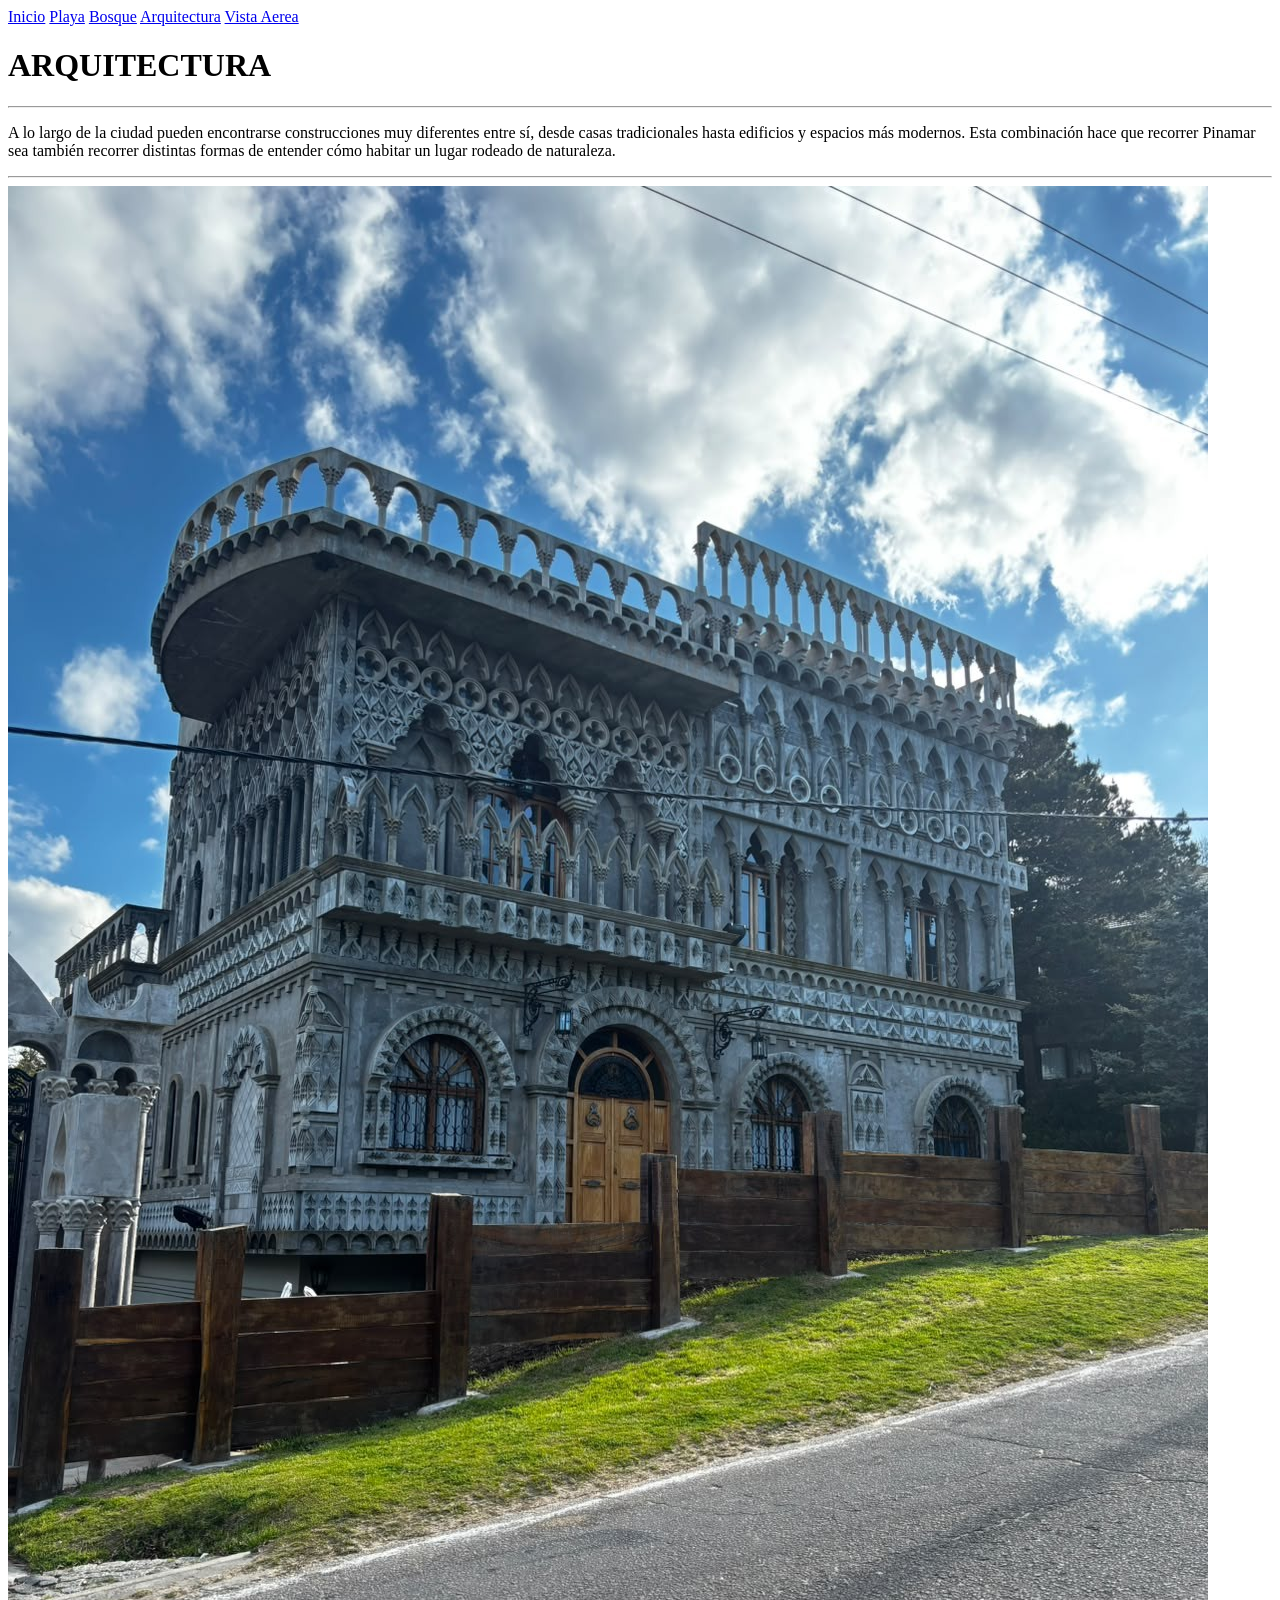
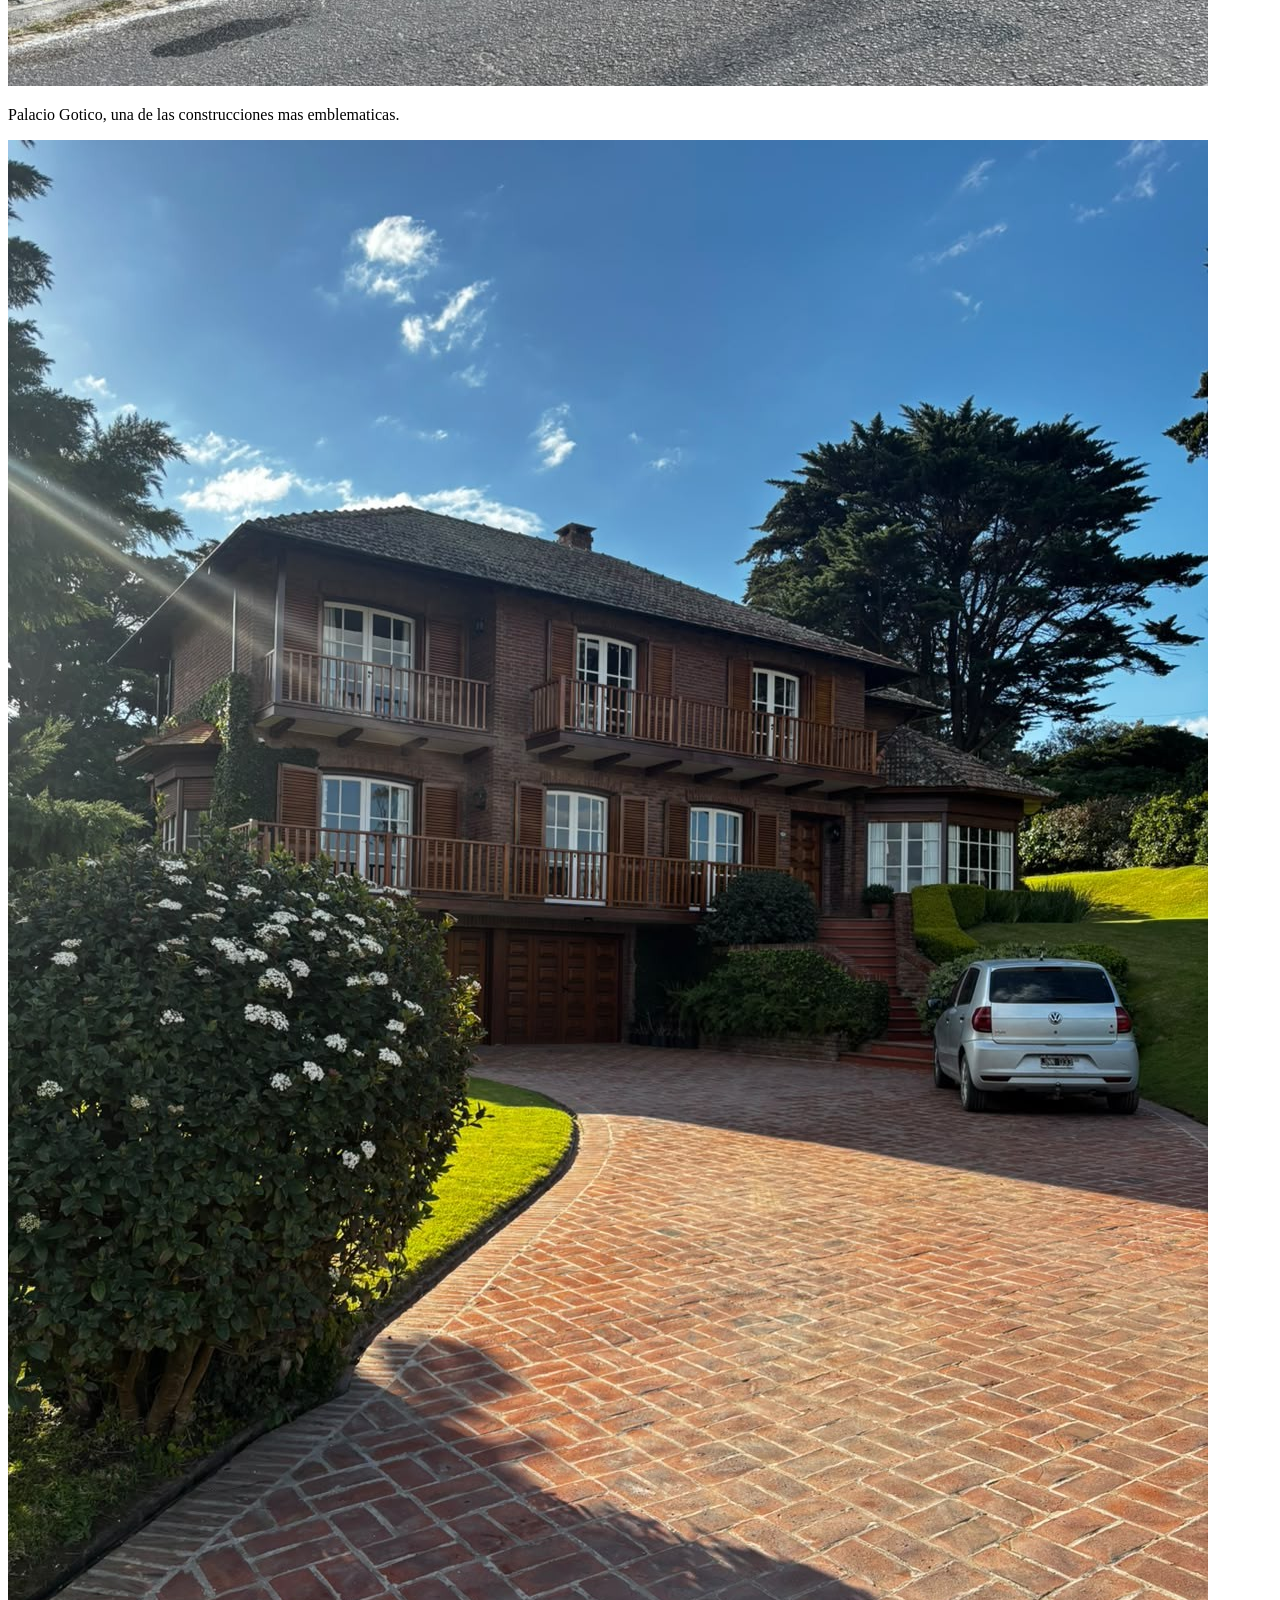
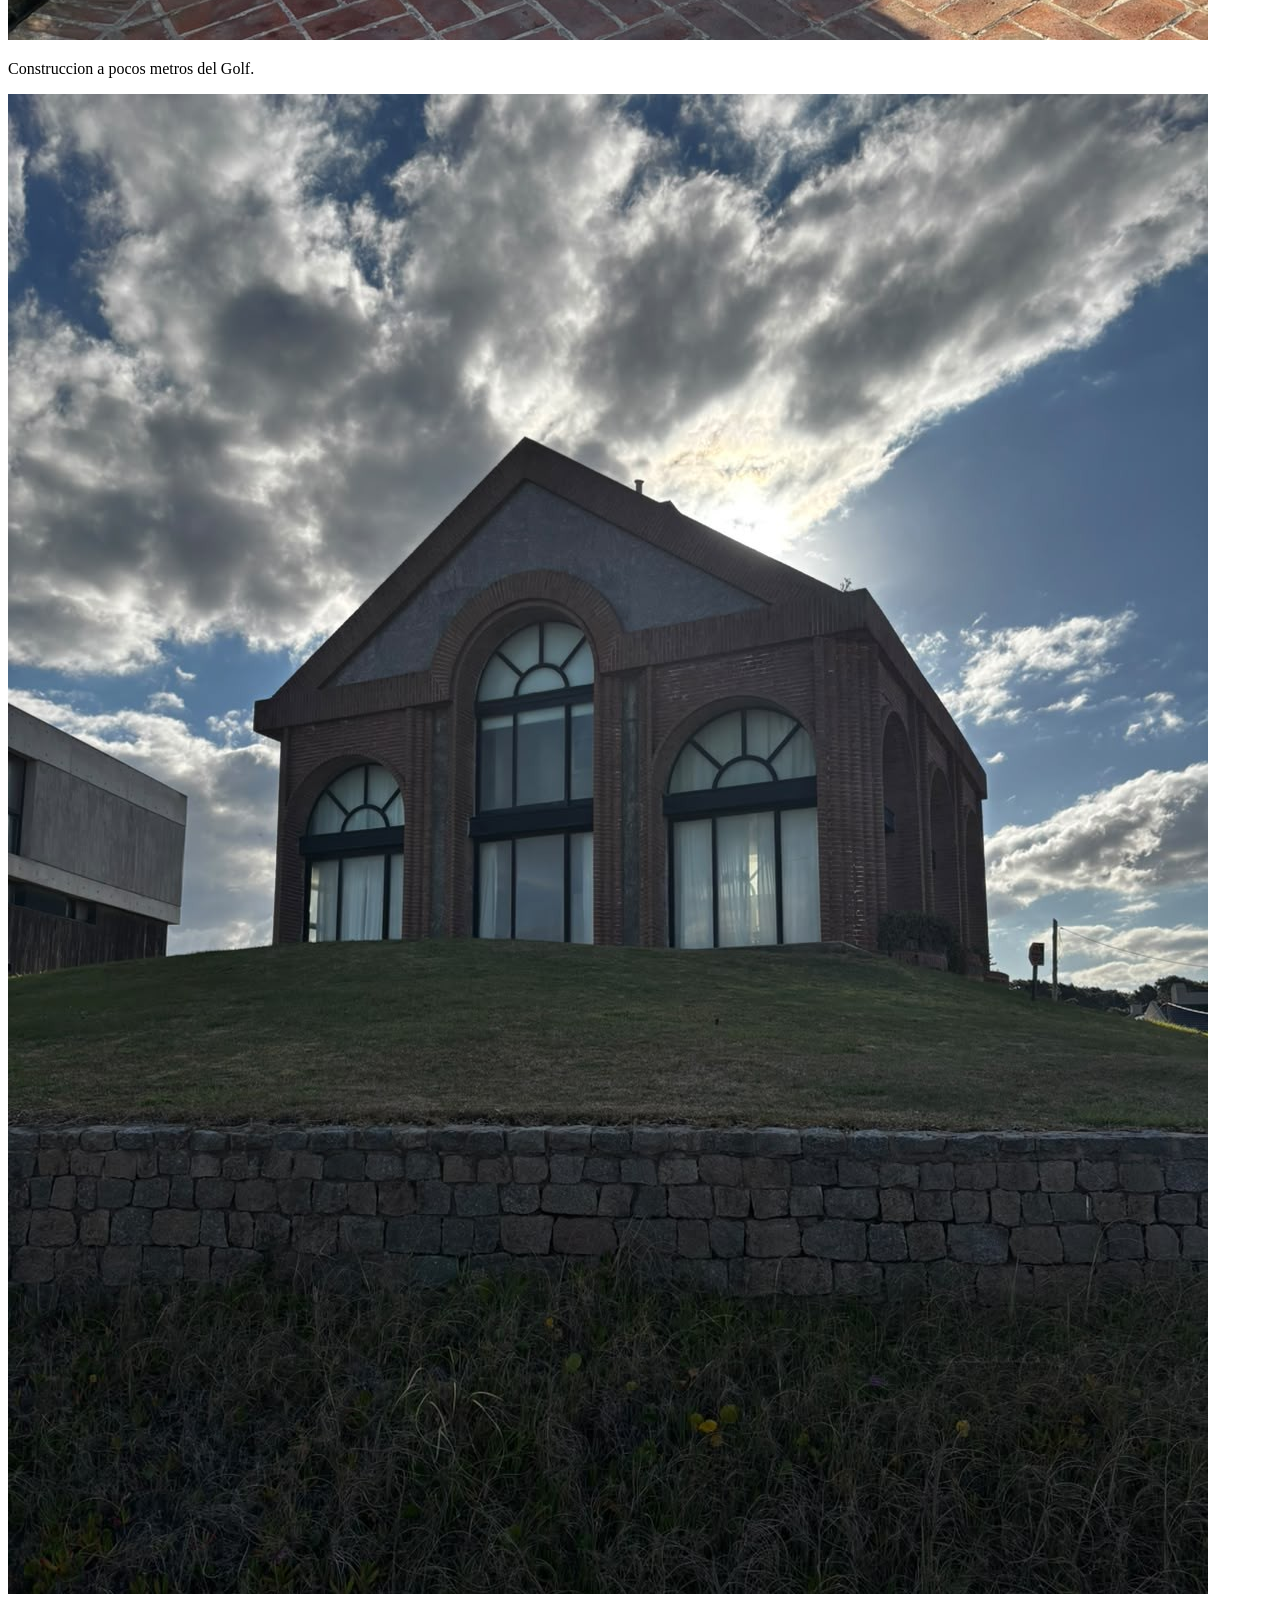
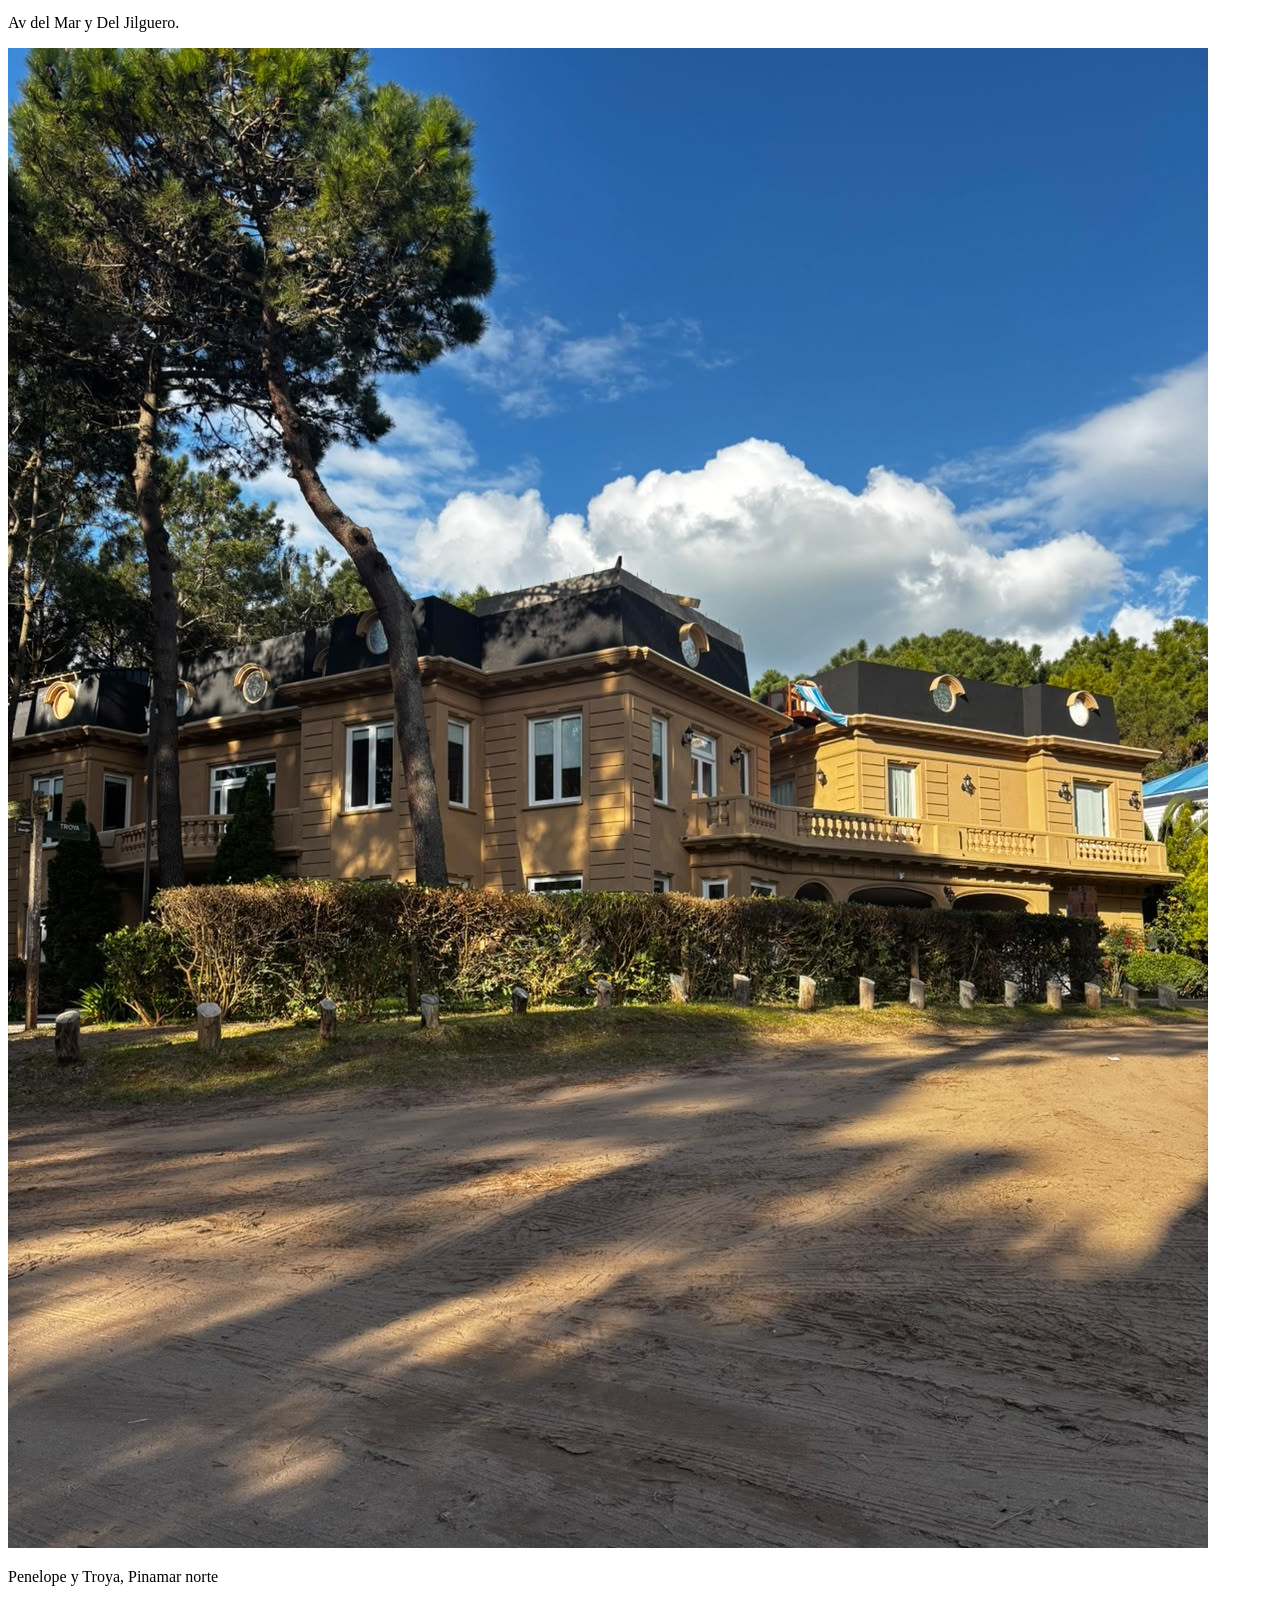
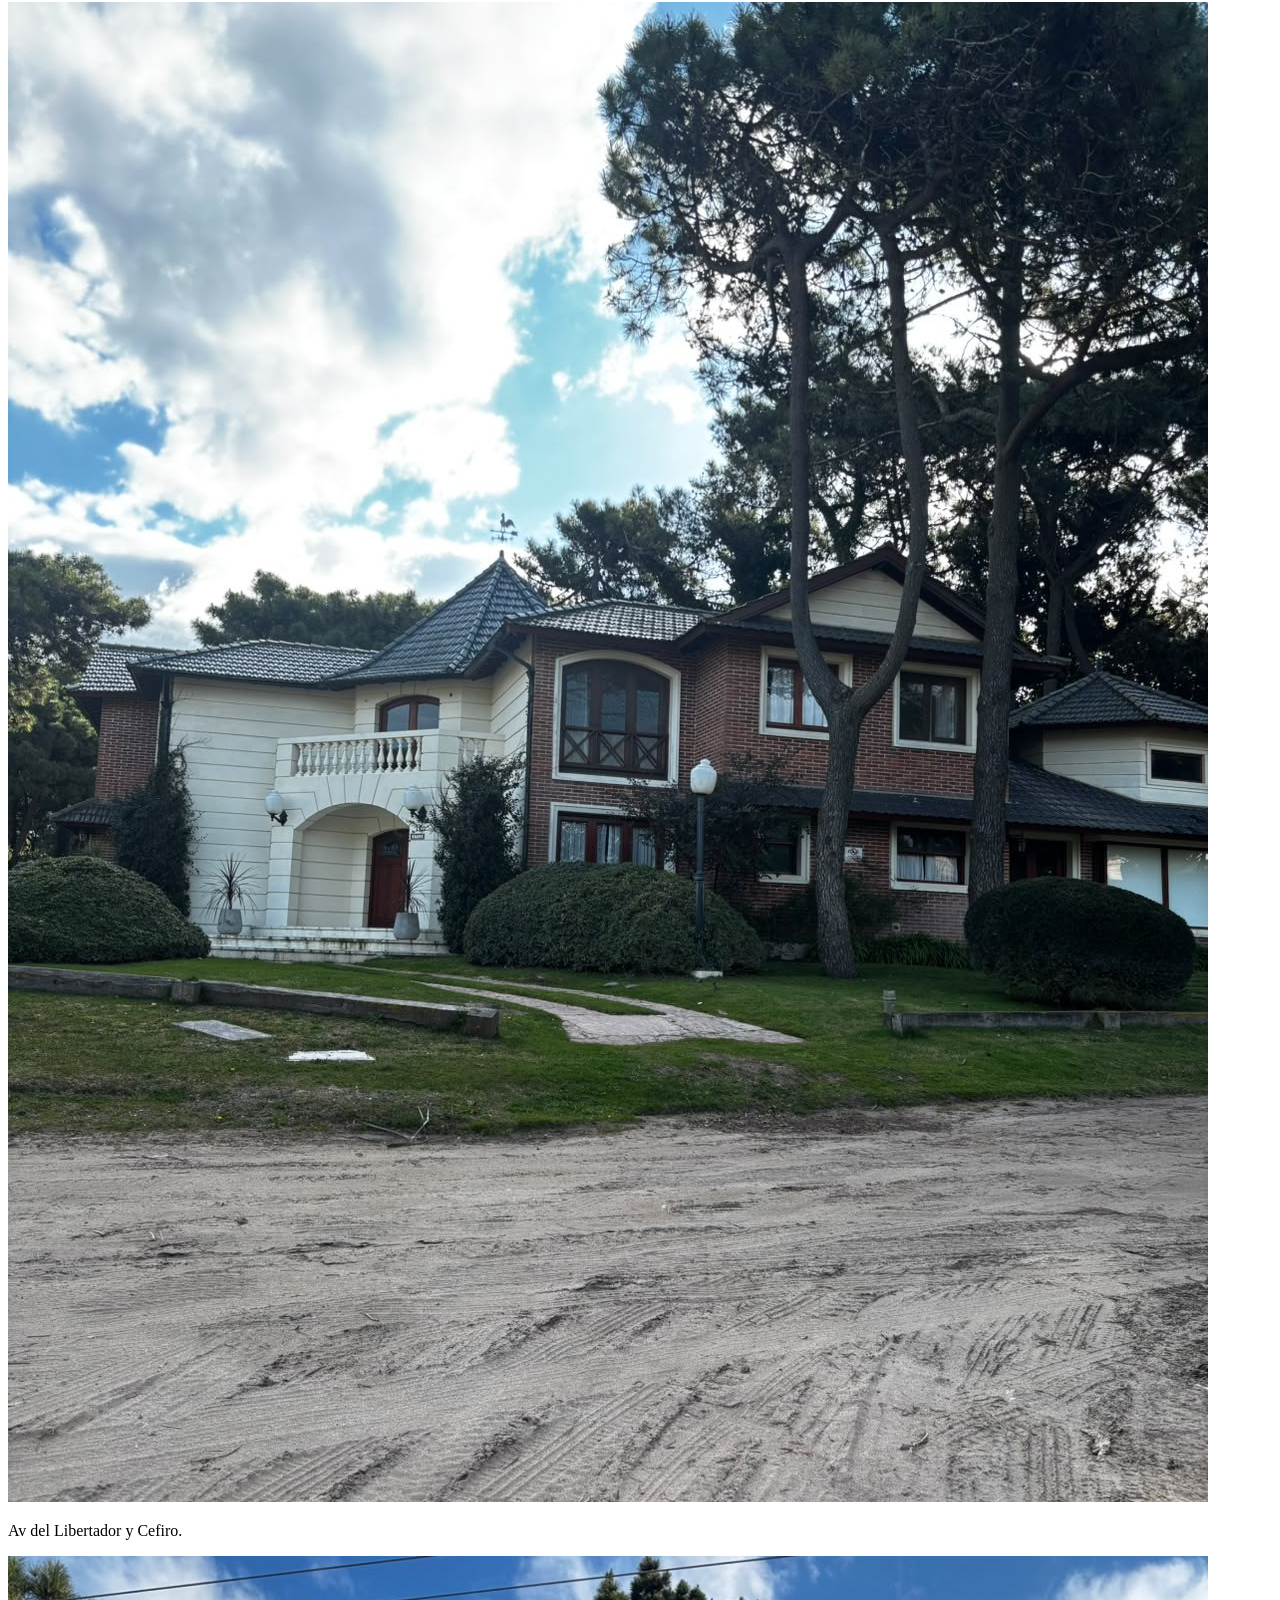
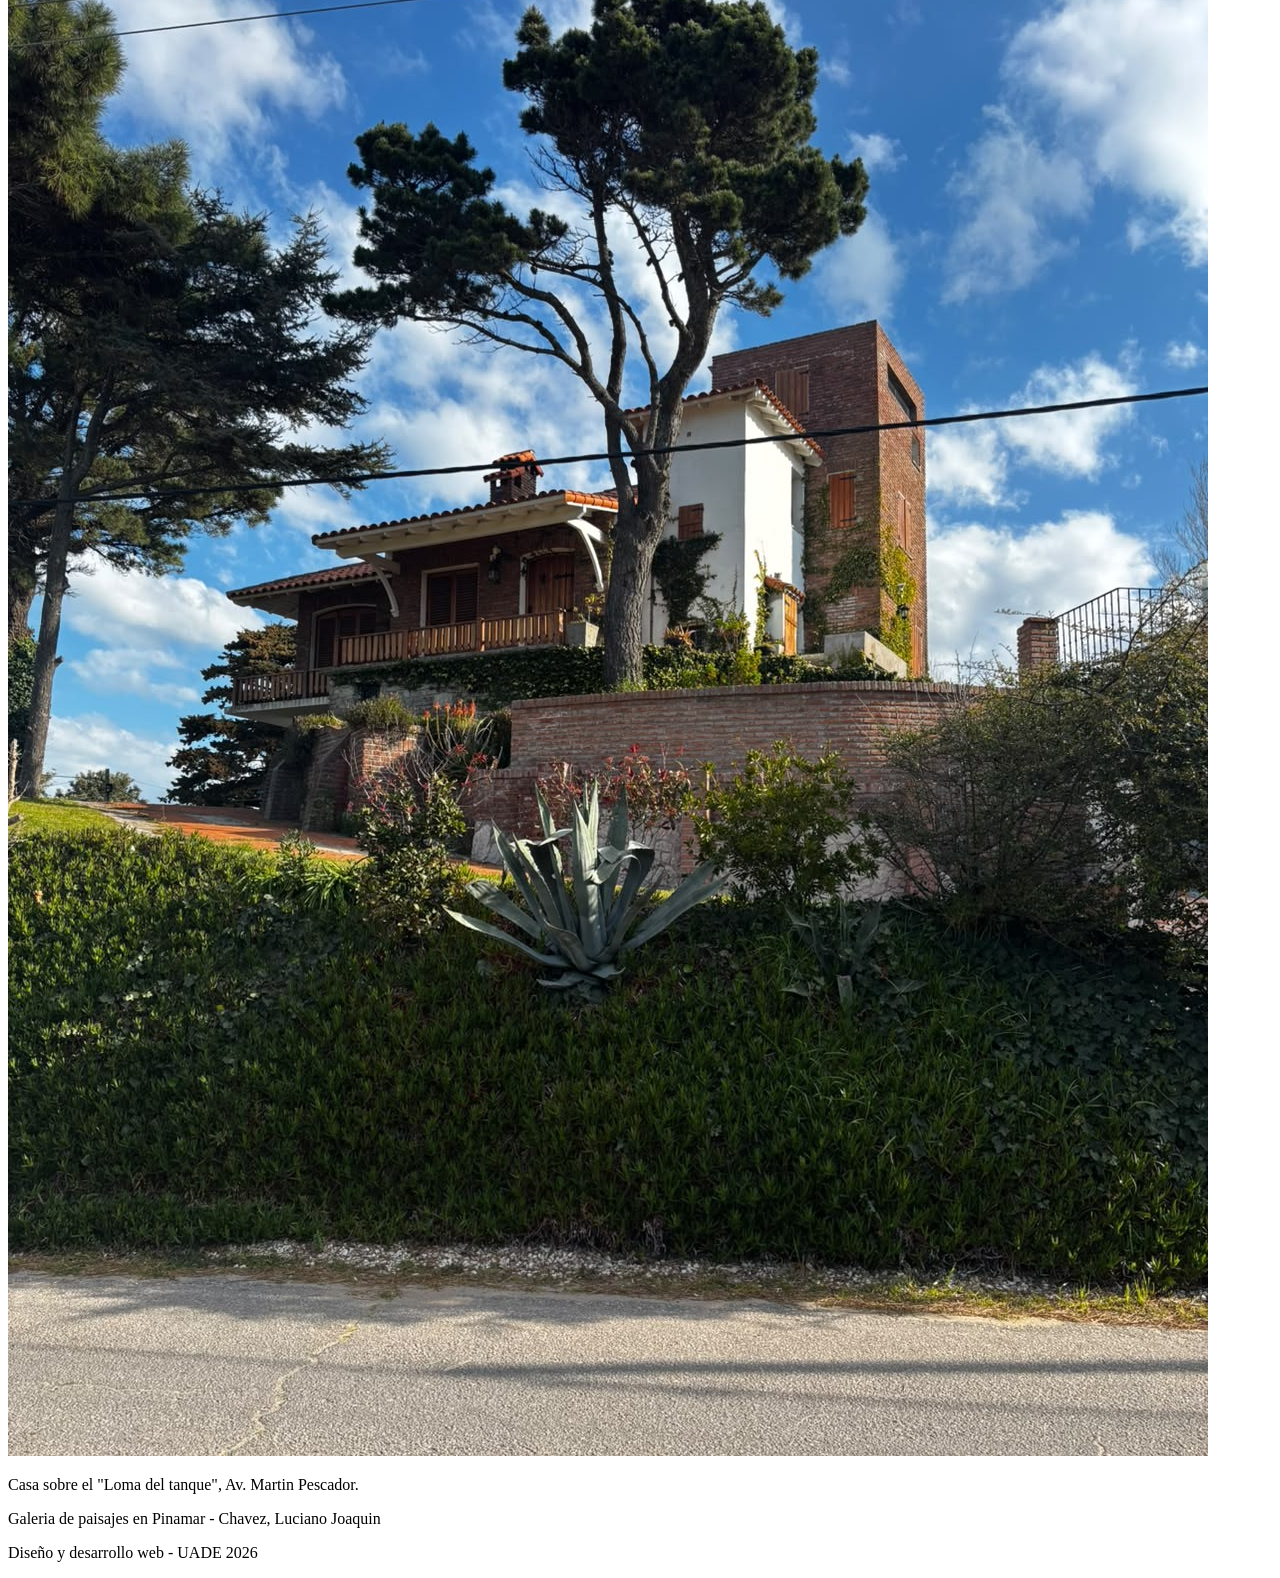
==== paginas/Arquitectura.html @ 2a450411 "Initial commit" ====
<!DOCTYPE html>
<html lang="en">
<head>
    <meta charset="UTF-8">
    <meta name="viewport" content="width=device-width, initial-scale=1.0">
    <title>ARQUITECTURA</title>
         <meta author="Chavez, Luciano Joaquin">    
    <link rel="stylesheet" href="../ESTILOS.CSS">
</head>
<body>
        <nav id="menu">
            <a href="../INDEX.HTML">Inicio</a>
            <a href="Playa.html">Playa</a>
            <a href="Bosque.html">Bosque</a>
            <a href="Arquitectura.html">Arquitectura</a>
            <a href="Vista_Aerea.html">Vista Aerea</a>
        </nav>
    <header>
        <h1>ARQUITECTURA</h1>
        <hr>
        <p>A lo largo de la ciudad pueden encontrarse construcciones muy diferentes entre sí, desde casas tradicionales hasta edificios y espacios más modernos. Esta combinación hace que recorrer Pinamar sea también recorrer distintas formas de entender cómo habitar un lugar rodeado de naturaleza.</p>
        <hr>
        
    </header>
    <main>
        <div id="Contenedormenu">
            <div class="contenedorarq">
                <img src="../fotos/gotica.jpeg" class="Imagenesv" alt="Palacio Gotico">
                <p>Palacio Gotico, una de las construcciones mas emblematicas.</p>
            </div>
            <div class="contenedorarq">
                <img src="../fotos/casagolf2.jpeg" class="Imagenesv" alt="Casa Golf 2">
                <p>Construccion a pocos metros del Golf.</p>
            </div>  
            <div class="contenedorarq">
                <img src="../fotos/iglesiaplaya.jpeg" class="Imagenesv" alt="Iglesia Playa"> 
                <p>Av del Mar y Del Jilguero.</p>
            </div>
            <div class="contenedorarq">
                <img src="../fotos/olimpocasa.jpeg" class="Imagenesv" alt="Olimpo Casa">
                <p>Penelope y Troya, Pinamar norte</p>
            </div>
            <div class="contenedorarq">
                <img src="../fotos/libertadorcasa.jpeg" class="Imagenesv" alt="Olimpo Casa 2">
                <p>Av del Libertador y Cefiro.</p>
            </div>
            <div class="contenedorarq">
                <img src="../fotos/casatanque.jpeg" class="Imagenesv" alt="Casa Tanque">
                <p>Casa sobre el "Loma del tanque",  Av. Martin Pescador.</p>
        </div>
    </main>
    
</body>
<footer>
    <p>Galeria de paisajes en Pinamar - Chavez, Luciano Joaquin</p>
    <p>Diseño y desarrollo web - UADE 2026</p>
</footer>
</html>
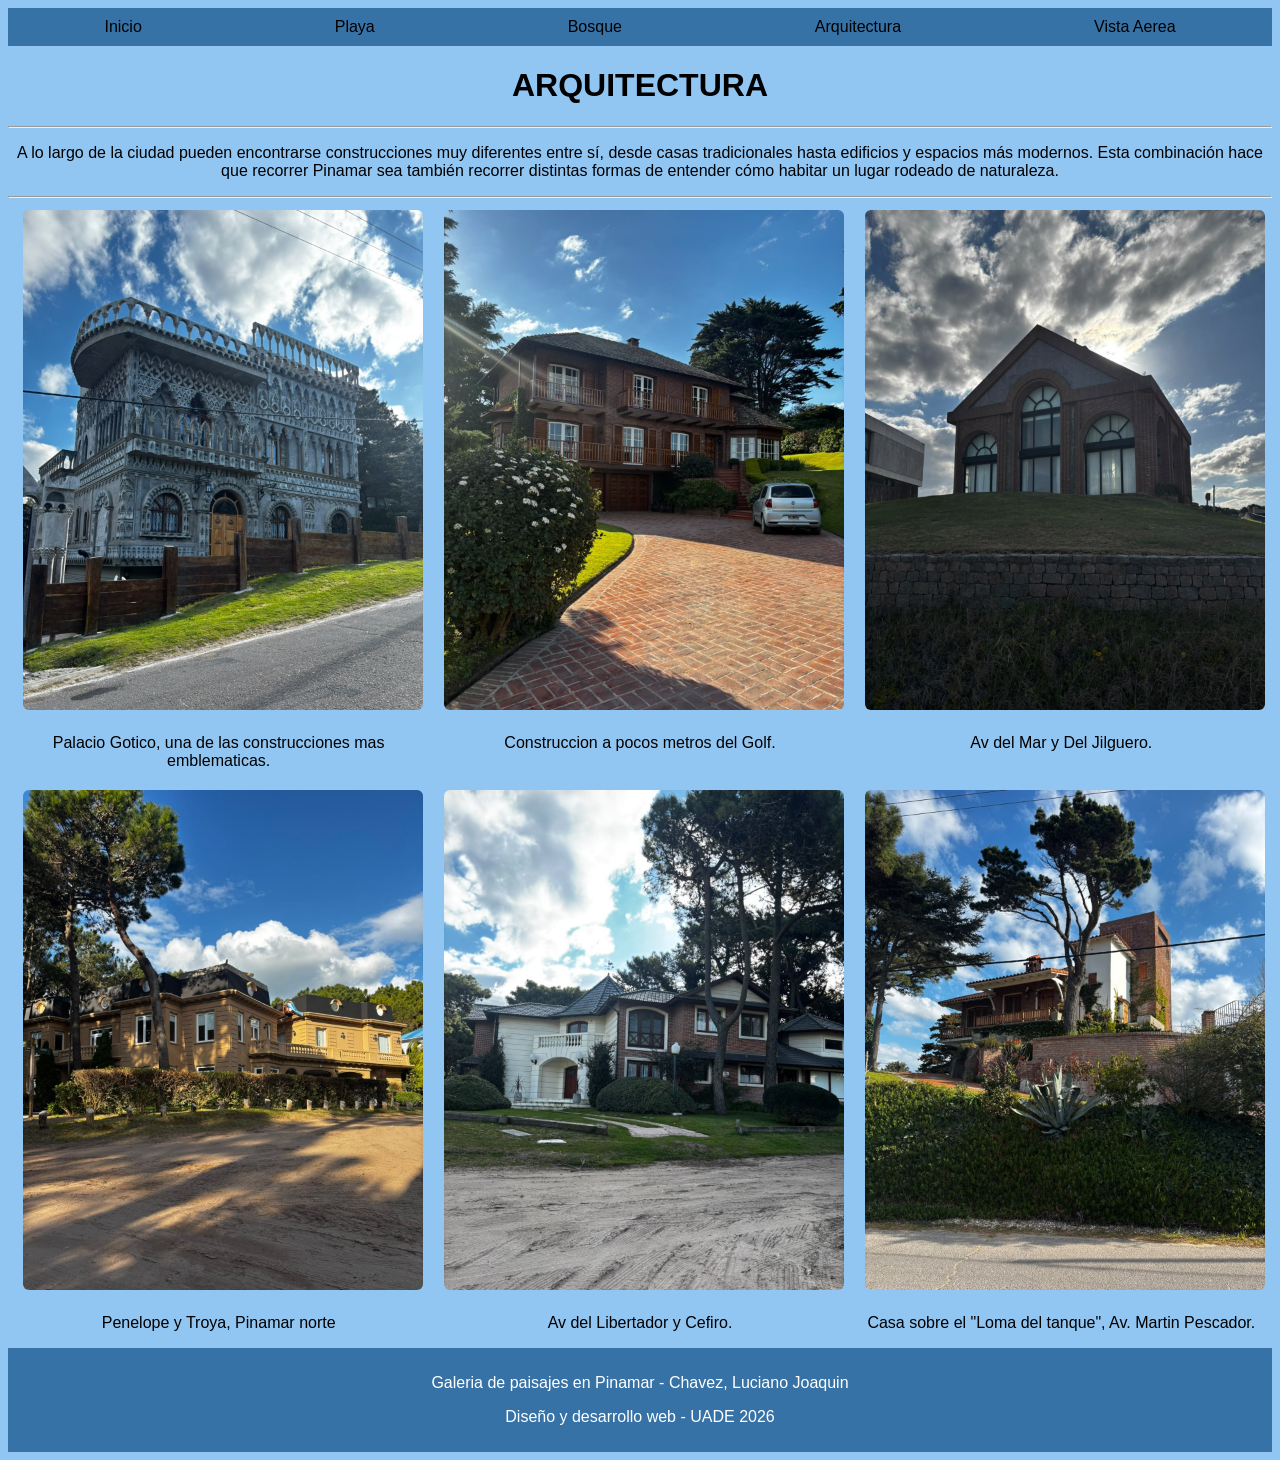
==== commit 2f514d8e: "Fix case sensitivity in HTML links and stylesheet" ====
--- a/paginas/Arquitectura.html
+++ b/paginas/Arquitectura.html
@@ -5,11 +5,11 @@
     <meta name="viewport" content="width=device-width, initial-scale=1.0">
     <title>ARQUITECTURA</title>
          <meta author="Chavez, Luciano Joaquin">    
-    <link rel="stylesheet" href="../ESTILOS.CSS">
+    <link rel="stylesheet" href="../estilos.css">
 </head>
 <body>
         <nav id="menu">
-            <a href="../INDEX.HTML">Inicio</a>
+            <a href="../index.html">Inicio</a>
             <a href="Playa.html">Playa</a>
             <a href="Bosque.html">Bosque</a>
             <a href="Arquitectura.html">Arquitectura</a>
@@ -55,4 +55,4 @@
     <p>Galeria de paisajes en Pinamar - Chavez, Luciano Joaquin</p>
     <p>Diseño y desarrollo web - UADE 2026</p>
 </footer>
-</html>+</html>
--- a/estilos.css
+++ b/estilos.css
@@ -0,0 +1,51 @@
+.Imagenes {width: 25%;}
+#Portada {width: 50%;}
+h1 {text-align: center;}
+a {text-decoration: none;
+   color: #000000;}
+body{background-color: #91c5f2;
+     justify-content: center;
+     font-family: Arial, Helvetica, sans-serif;
+     text-align: center;
+     color: #000000;}
+li {list-style: none;}
+
+.Imagenesv{width: 40%;
+     height: auto;
+     padding: 1%;
+     border-radius: 10px;}
+
+.Imagenesh {width: 80%;
+     height: auto;  
+     padding: 1%;
+     border-radius: 10px;
+     filter: drop-shadow(0 4px 8px rgba(0, 0, 0, 0.2));}
+
+header {background-color: #91c5f2;}
+#menu {display: flex;
+       justify-content: space-around;
+       position: sticky;
+       top:0%;
+       background-color: #3772a6;
+       padding: 10px 0;
+     z-index: 1000;}
+#Contenedormenu {display: flex;
+             justify-content: space-around;
+             align-content: center;
+             flex-wrap: wrap;}
+.fotos_menu {flex-basis: 24%;
+          align-content: center;}
+
+.fotos_menu img { width: 100%;
+               min-width: 360px;}  
+
+.contenedorarq {flex-basis: 30%;}
+.contenedorarq img { width: 100%;
+               min-width: 400px;}
+footer {background-color: #3772a6;
+        color: #ffffff;
+        text-align: center;
+        padding: 10px 0;
+        position: relative;
+        bottom: 0;
+        width: 100%;}
